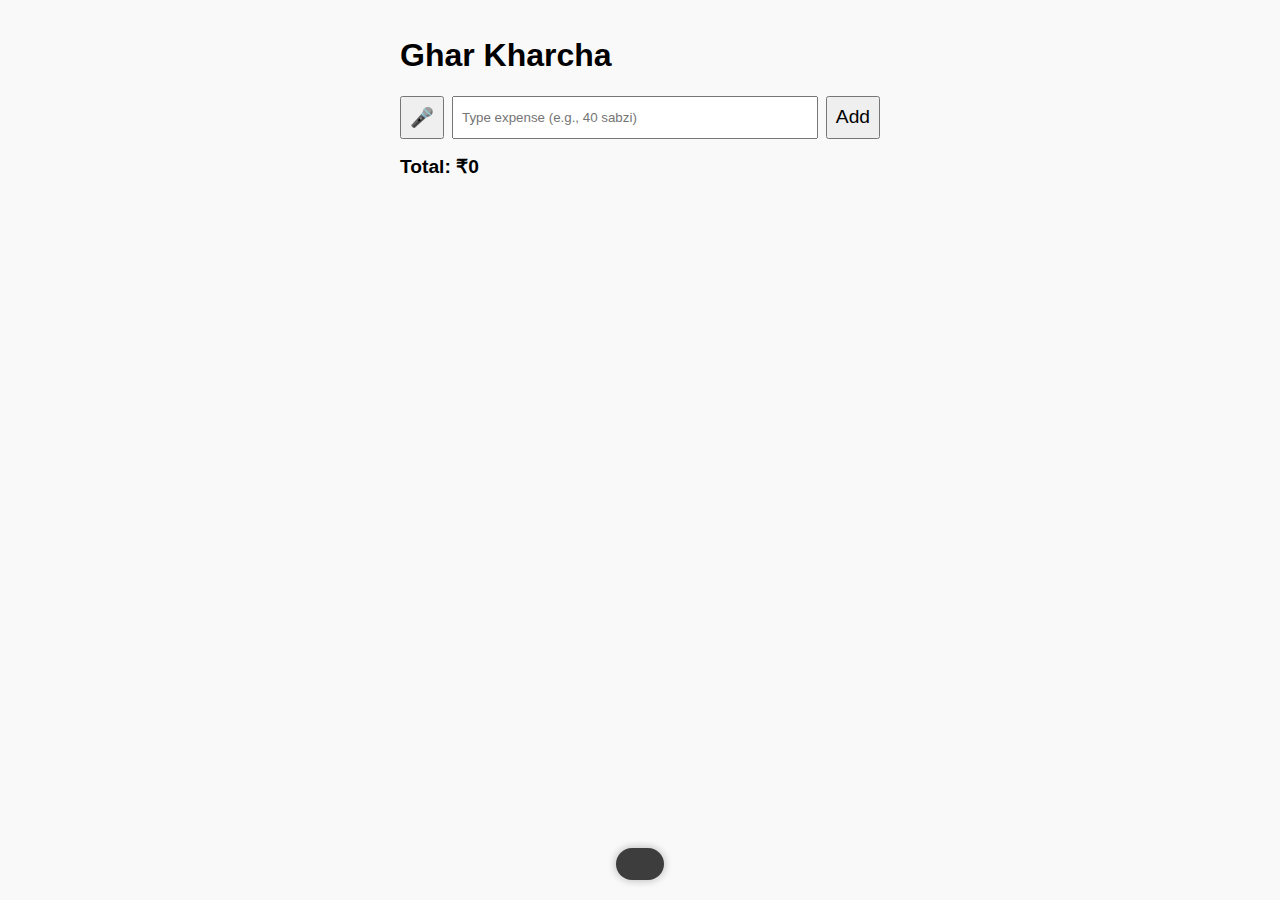
==== index.html @ b10a2b24 "inital pwa deploy" ====
<!DOCTYPE html>
<html lang="en">
<head>
  <meta charset="UTF-8">
  <meta name="viewport" content="width=device-width, initial-scale=1.0">
  <title>Ghar Kharcha</title>
  <link rel="stylesheet" href="style.css">
  <link rel="manifest" href="manifest.json" />
<meta name="theme-color" content="#6200EE" />
<link rel="icon" href="icons/icon-192.png" type="image/png">

</head>
<body>
    <button id="a2hsBtn" class="a2hs-btn hidden">📲 Add to Home Screen</button>

  <main>
    <h1>Ghar Kharcha</h1>

    <div class="input-area">
      <button id="micBtn">🎤</button>
      <input type="text" id="manualInput" placeholder="Type expense (e.g., 40 sabzi)">
      <button id="addBtn">Add</button>
    </div>

    <ul id="expenseList"></ul>

    <div class="total">
      Total: ₹<span id="totalAmount">0</span>
    </div>
    <div id="voicePopup" class="hidden">
        <div id="voiceText"></div>
      </div>
      
  </main>

  <script src="script.js"></script>
</body>
</html>
---- style.css ----
body {
    font-family: sans-serif;
    padding: 1rem;
    margin: 0;
    background: #f9f9f9;
  }
  
  main {
    max-width: 480px;
    margin: auto;
  }
  
  .input-area {
    display: flex;
    gap: 0.5rem;
    margin-bottom: 1rem;
  }
  
  #manualInput {
    flex: 1;
    padding: 0.5rem;
  }
  
  #micBtn, #addBtn {
    padding: 0.5rem;
    font-size: 1.2rem;
  }
  
  ul {
    list-style: none;
    padding: 0;
  }
  
  li {
    padding: 0.5rem;
    border-bottom: 1px solid #ddd;
  }
  
  .total {
    margin-top: 1rem;
    font-weight: bold;
    font-size: 1.2rem;
  }
  #voicePopup {
    position: fixed;
    bottom: 20px;
    left: 50%;
    transform: translateX(-50%);
    background: #333;
    color: #fff;
    padding: 1rem 1.5rem;
    border-radius: 25px;
    font-size: 1rem;
    box-shadow: 0 0 10px rgba(0,0,0,0.3);
    opacity: 0.95;
    z-index: 10;
    animation: fadeIn 0.3s ease-in-out;
  }
  
  .hidden {
    display: none;
  }
  
  @keyframes fadeIn {
    from { transform: translateY(50px); opacity: 0; }
    to { transform: translateY(0); opacity: 0.95; }
  }
  .delete-btn {
    background: none;
    border: none;
    color: red;
    margin-left: 10px;
    cursor: pointer;
    font-size: 1rem;
  }
  #micBtn.listening {
    animation: pulse 1s infinite;
    background-color: #d32f2f;
    color: white;
  }
  
  @keyframes pulse {
    0% { box-shadow: 0 0 0 0 rgba(211, 47, 47, 0.7); }
    70% { box-shadow: 0 0 0 10px rgba(211, 47, 47, 0); }
    100% { box-shadow: 0 0 0 0 rgba(211, 47, 47, 0); }
  }
  .a2hs-btn {
    position: fixed;
    bottom: 20px;
    right: 20px;
    padding: 10px 16px;
    background: #6200ee;
    color: white;
    border: none;
    border-radius: 8px;
    font-size: 14px;
    cursor: pointer;
    z-index: 1000;
  }
  .a2hs-btn.hidden {
    display: none;
  }
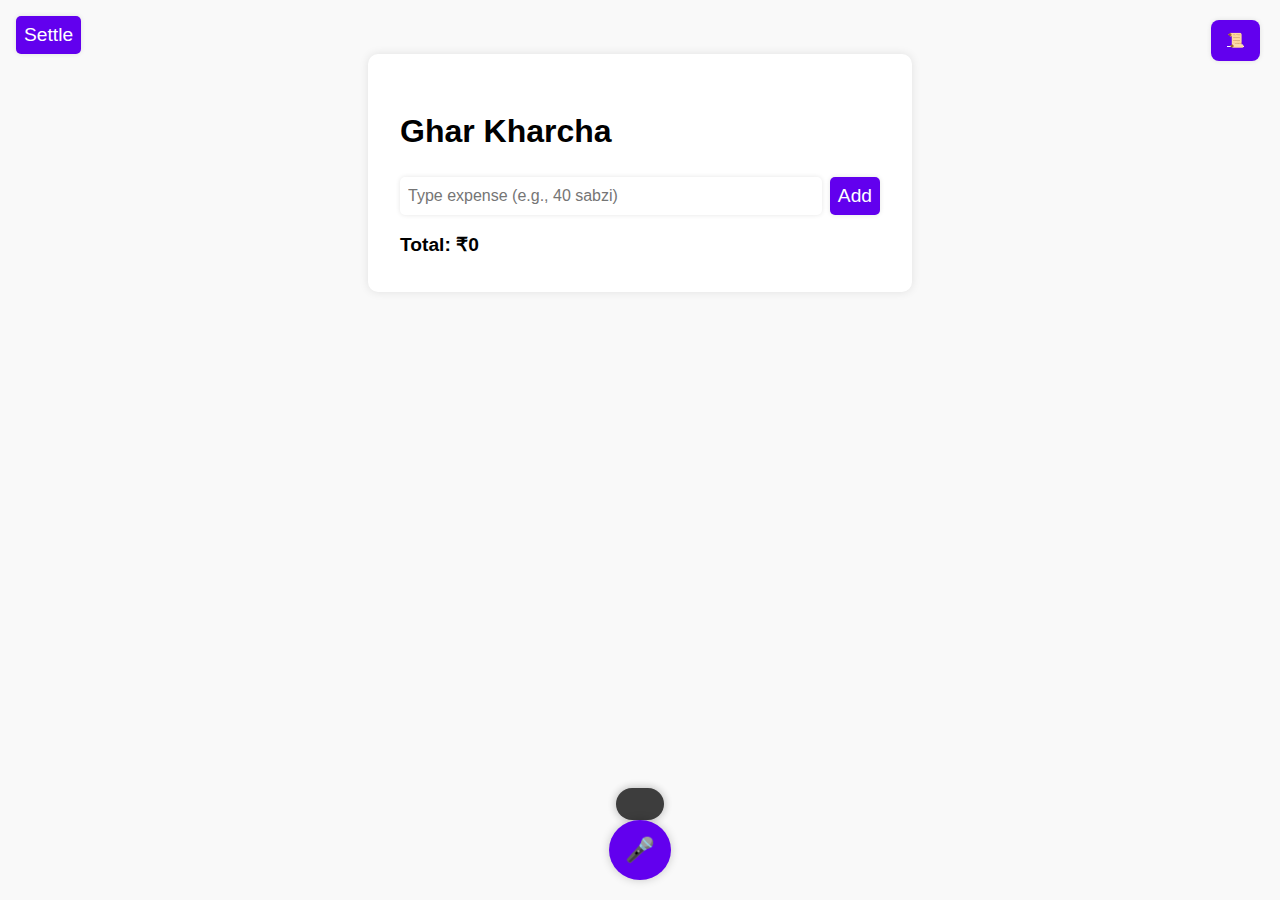
==== commit 3803de91: "settle and history" ====
--- a/index.html
+++ b/index.html
@@ -11,6 +11,8 @@
 
 </head>
 <body>
+  <button id="settleBtn">Settle</button>
+  <a href="history.html" id="historyBtn" title="View History">📜</a>
     <button id="a2hsBtn" class="a2hs-btn hidden">📲 Add to Home Screen</button>
 
   <main>
--- a/style.css
+++ b/style.css
@@ -1,15 +1,44 @@
 body {
-    font-family: sans-serif;
+    font-family: 'Open Sans', sans-serif;
     padding: 1rem;
     margin: 0;
     background: #f9f9f9;
+    font-size: 16px;
+    line-height: 1.5;
   }
   
   main {
     max-width: 480px;
     margin: auto;
+    padding: 2rem;
+    background: #fff;
+    border-radius: 10px;
+    box-shadow: 0 0 10px rgba(0,0,0,0.1);
   }
-  
+  #historyBtn {
+  position: fixed;
+  top: 20px;
+  right: 20px;
+  padding: 10px 16px;
+  background: #6200ee;
+  color: white;
+  border: none;
+  border-radius: 8px;
+  font-size: 14px;
+  cursor: pointer;
+  z-index: 1000;
+  box-shadow: 0 0 5px rgba(0,0,0,0.1);
+}
+#settleBtn {
+  padding: 0.5rem;
+  font-size: 1.2rem;
+  border: none;
+  border-radius: 5px;
+  background-color: #6200ee;
+  color: white;
+  cursor: pointer;
+  box-shadow: 0 0 5px rgba(0,0,0,0.1);
+}
   .input-area {
     display: flex;
     gap: 0.5rem;
@@ -19,31 +48,74 @@
   #manualInput {
     flex: 1;
     padding: 0.5rem;
+    border: none;
+    border-radius: 5px;
+    font-size: 1rem;
+    font-family: 'Open Sans', sans-serif;
+    box-shadow: 0 0 5px rgba(0,0,0,0.1);
   }
   
-  #micBtn, #addBtn {
+  #micBtn {
+    position: fixed;
+    bottom: 20px;
+    left: 50%;
+    transform: translateX(-50%);
+    padding: 1rem;
+    font-size: 1.5rem;
+    border-radius: 50%;
+    background-color: #6200ee;
+    color: white;
+    border: none;
+    cursor: pointer;
+    z-index: 1000;
+    box-shadow: 0 0 10px rgba(0,0,0,0.2);
+  }
+  
+  #micBtn.listening {
+    animation: pulse 1s infinite;
+    background-color: #d32f2f;
+  }
+  
+  @keyframes pulse {
+    0% { box-shadow: 0 0 0 0 rgba(211, 47, 47, 0.7); }
+    70% { box-shadow: 0 0 0 10px rgba(211, 47, 47, 0); }
+    100% { box-shadow: 0 0 0 0 rgba(211, 47, 47, 0); }
+  }
+  
+  #addBtn {
     padding: 0.5rem;
     font-size: 1.2rem;
+    border: none;
+    border-radius: 5px;
+    background-color: #6200ee;
+    color: white;
+    cursor: pointer;
+    box-shadow: 0 0 5px rgba(0,0,0,0.1);
   }
   
   ul {
     list-style: none;
     padding: 0;
+    margin: 0;
   }
   
   li {
     padding: 0.5rem;
     border-bottom: 1px solid #ddd;
+    font-size: 1rem;
+    font-family: 'Open Sans', sans-serif;
   }
   
   .total {
     margin-top: 1rem;
     font-weight: bold;
     font-size: 1.2rem;
+    font-family: 'Open Sans', sans-serif;
   }
+  
   #voicePopup {
     position: fixed;
-    bottom: 20px;
+    bottom: 80px;
     left: 50%;
     transform: translateX(-50%);
     background: #333;
@@ -51,6 +123,7 @@
     padding: 1rem 1.5rem;
     border-radius: 25px;
     font-size: 1rem;
+    font-family: 'Open Sans', sans-serif;
     box-shadow: 0 0 10px rgba(0,0,0,0.3);
     opacity: 0.95;
     z-index: 10;
@@ -65,6 +138,7 @@
     from { transform: translateY(50px); opacity: 0; }
     to { transform: translateY(0); opacity: 0.95; }
   }
+  
   .delete-btn {
     background: none;
     border: none;
@@ -72,18 +146,9 @@
     margin-left: 10px;
     cursor: pointer;
     font-size: 1rem;
-  }
-  #micBtn.listening {
-    animation: pulse 1s infinite;
-    background-color: #d32f2f;
-    color: white;
+    font-family: 'Open Sans', sans-serif;
   }
   
-  @keyframes pulse {
-    0% { box-shadow: 0 0 0 0 rgba(211, 47, 47, 0.7); }
-    70% { box-shadow: 0 0 0 10px rgba(211, 47, 47, 0); }
-    100% { box-shadow: 0 0 0 0 rgba(211, 47, 47, 0); }
-  }
   .a2hs-btn {
     position: fixed;
     bottom: 20px;
@@ -96,8 +161,9 @@
     font-size: 14px;
     cursor: pointer;
     z-index: 1000;
+    box-shadow: 0 0 5px rgba(0,0,0,0.1);
   }
+  
   .a2hs-btn.hidden {
     display: none;
-  }
-  +  }